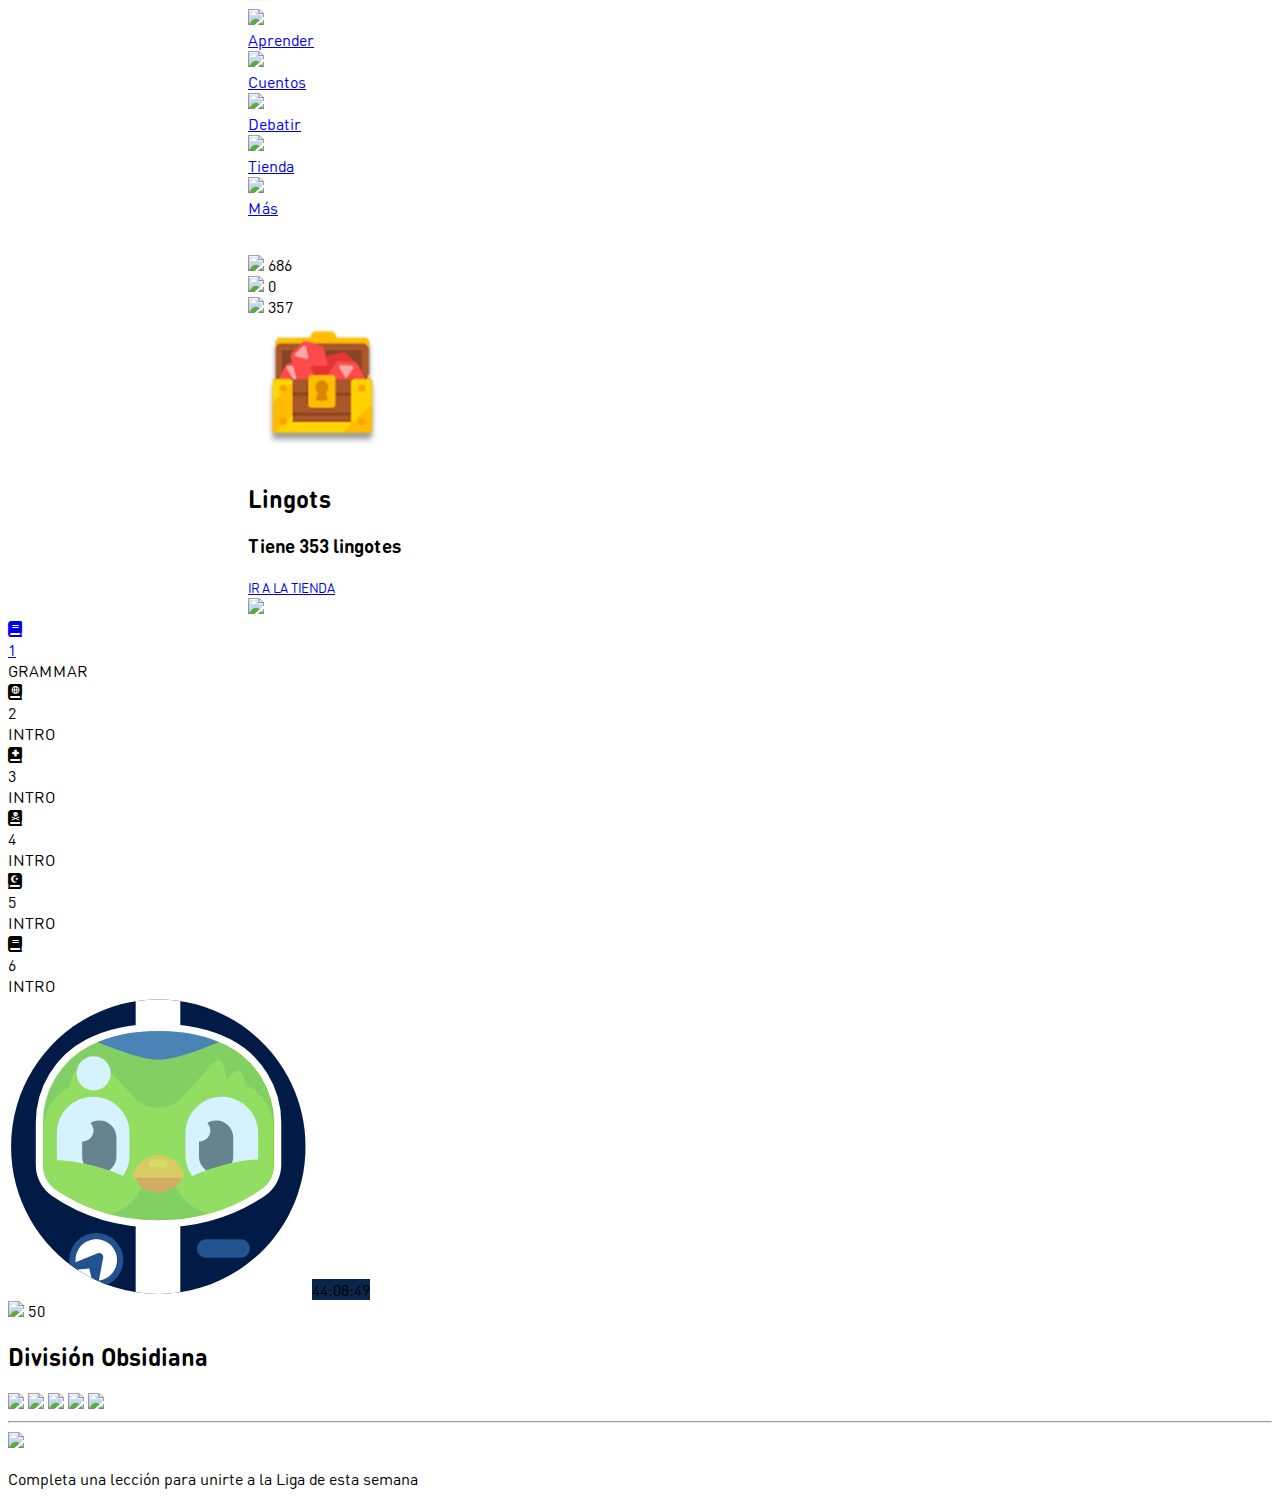
==== learn.html @ 3ad8a53b "FlashCards" ====
<!DOCTYPE html>
<html lang="en">

<head>
    <meta charset="UTF-8" />
    <meta http-equiv="X-UA-Compatible" content="IE=edge" />
    <meta name="viewport" content="width=device-width, initial-scale=1.0" />
    <title>Document</title>
    <link rel="stylesheet" href="./assets/css/style.css">
    <!--FONT AWESOME-->
    <link rel="stylesheet" href="https://cdnjs.cloudflare.com/ajax/libs/font-awesome/6.0.0-beta3/css/all.min.css" />
    <!--TAILWIND-->
    <script src="https://cdn.tailwindcss.com"></script>
    <script src="./assets/js/tailwind.js"></script>
</head>

<body class="overflow-x-hidden">
    <header class="">
        <nav class="relative w-full flex flex-wrap items-center justify-between py-3 bg-slate-50 shadow-lg container__duolingo">
            <a class="hidden md:block" data-test="home-nav" href="./learn.html">
                <span class="flex items-center">
                    <div class="">
                        <img class="" src="//d35aaqx5ub95lt.cloudfront.net/vendor/85a54b84f53cfe25fc8d9ff17e5a60f3.svg">
                    </div>
                    <span class="font-bold text-sm uppercase hidden xl:block text-color1">Aprender</span>
                </span>
            </a>

            <a class="hidden md:block" data-test="stories-nav" href="./stories.html">
                <span class="flex items-center">
                    <div class="">
                        <img class="" src="//d35aaqx5ub95lt.cloudfront.net/vendor/b30ce49d39c308bb3031647f31f6c3e9.svg">
                    </div>
                    <span class="font-bold text-sm uppercase hidden xl:block text-color5">Cuentos</span>
                </span>
            </a>

            <a class="hidden md:block" data-test="discussion-nav" href="https://forum.duolingo.com/">
                <span class="flex items-center">
                    <div class="">
                        <img class="" src="//d35aaqx5ub95lt.cloudfront.net/vendor/3a52db17e82dec8386d05d126754cefd.svg">
                    </div>
                    <span class="font-bold text-sm uppercase hidden xl:block text-color5">Debatir</span>
                </span>
            </a>

            <a class="hidden md:block" data-test="shop-nav" href="./shop.html">
                <span class="flex items-center">
                    <div class="">
                        <img class="" src="//d35aaqx5ub95lt.cloudfront.net/vendor/25f750f861cdffc01551d728938be59b.svg">
                    </div>
                    <span class="font-bold text-sm uppercase hidden xl:block text-color5">Tienda</span>
                </span>
            </a>

            <a class="hidden md:block" data-test="more-nav" href="./more.html">
                <span class="flex items-center">
                    <div class="">
                        <img class=" "
                            src="//d35aaqx5ub95lt.cloudfront.net/vendor/d3f3ad5d80a9a934e00054f56ec5fbe9.svg">
                    </div>
                    <span class="font-bold text-sm uppercase hidden xl:block text-color5">Más</span>
                </span>
            </a>

            <div class="" data-test="courses-menu">
                <span class="">
                    <svg viewBox="0 0 82 66" style="height: 32.1951px; width: 40px;">
                        <image height="2970"
                            href="//d35aaqx5ub95lt.cloudfront.net/vendor/5874b1f23287dfed314f469f7e980b66.svg"
                            width="82"
                            xlink:href="//d35aaqx5ub95lt.cloudfront.net/vendor/5874b1f23287dfed314f469f7e980b66.svg">
                        </image>
                    </svg>
                </span>
            </div>

            <div class="" data-test="crown-menu">
                <span class="flex items-center">
                    <img class="" src="//d35aaqx5ub95lt.cloudfront.net/vendor/b3ede3d53c932ee30d981064671c8032.svg">
                    <span class="font-bold text-sm uppercase text-color2" data-test="crown-stat">686</span>
                </span>
            </div>

            <div class="" data-test="streak-menu">
                <span class="flex items-center">
                    <img class="" data-test="imageStreakEmpty"
                        src="//d35aaqx5ub95lt.cloudfront.net/vendor/ba95e6081679d9d7e8c132da5cfce1ec.svg">
                    <span class="font-bold text-sm uppercase text-color3" data-test="streak-stat">0</span>
                </span>
            </div>
            <!--SUBITEM-->
            <div class="" data-test="lingot-menu">
                <span class="flex items-center md:relative"  onmouseover="subitem_lingots()">
                    <img class="" src="//d35aaqx5ub95lt.cloudfront.net/vendor/aed279fcbad509208b45ca7a17f3e8dc.svg">
                    <span class="font-bold text-sm uppercase text-color4 hover:cursor-context-menu" data-test="lingot-stat">357</span>
                    <div class="absolute bg-white md:border-solid md:border-2 border-color3 rounded-lg w-full md:w-80 h-30 p-3 z-[100] flex left-0 top-[4.5rem] md:-left-60 md:top-12 subitem hidden" id="subitem-lingots">
                        <div class="w-24">
                            <img src="./assets/image/png/cofre-msg.png" alt="">
                        </div>
                        <div>
                            <h2>Lingots</h2>
                            <h3>Tiene 353 lingotes</h3>
                            <small class="text-color1 font-bold"><a href="tienda.html">IR A LA TIENDA</a></small>
                        </div>
                    </div>
                </span>
            </div>
            <!--END SUBITEM-->
            <div class="" data-test="profile-dropdown">
                <span class="">
                    <img class="rounded-full"
                        src="//duolingo-images.s3.amazonaws.com/avatars/478959308/9FaexnMEgB/medium">
                </span>
            </div>
        </nav>
    </header>

    <section class="container py-12 grid grid-cols-1 lg:grid-cols-2 gap-16 lg:max-w-max">
        <main class="container__card grid gap:0 md:gap-5 grid-cols-[1fr_0.2fr]">
            <section class="">
                <!--GROUP CARD 1-->
                <div class="flex justify-center pb-8 gap-4">
                    <!--INDIVIDUAL CARD-->
                    <div class="col-start-3 flex flex-col items-center">
                        <a class="rounded-full border-solid border-8 border-color5 relative" href="./Grammar/plural.html">
                            <div
                                class=" bg-color1 rounded-full w-24 h-24 border-solid border-8 border-white flex items-center justify-center  hover:bg-color2">
                                <i class="fa fa-book text-5xl text-white"></i>
                            </div>
                            <span
                                class="absolute w-7 h-7 p-0 rounded-full flex items-center justify-center bg-color2 text-white text-xs z-50 font-bold bottom-1 -right-3">1</span>
                        </a>
                        <div class="font-bold">GRAMMAR</div>
                    </div>
                    <!--END INDIVIDUAL CARD-->
                </div>
                <!--END GROUP CARD 1-->

                <!--GROUP CARD 2-->
                <div class="flex justify-center pb-8 gap-4">
                    <!--INDIVIDUAL CARD-->
                    <div class="col-start-2 flex flex-col items-center">
                        <div class="rounded-full border-solid border-8 border-color5 relative">
                            <div
                                class=" bg-color1 rounded-full w-24 h-24 border-solid border-8 border-white flex items-center justify-center">
                                <i class="fa fa-book-atlas text-5xl text-white"></i>
                            </div>
                            <span
                                class="absolute w-7 h-7 p-0 rounded-full flex items-center justify-center bg-color2 text-white text-xs z-50 font-bold bottom-1 -right-3">2</span>
                        </div>
                        <div class="font-bold">INTRO</div>
                    </div>
                    <!--END INDIVIDUAL CARD-->
                    <!--INDIVIDUAL CARD-->
                    <div class="col-start-4 flex flex-col items-center">
                        <div class="rounded-full border-solid border-8 border-color5 relative">
                            <div
                                class=" bg-color1 rounded-full w-24 h-24 border-solid border-8 border-white flex items-center justify-center">
                                <i class="fa fa-book-medical text-5xl text-white"></i>
                            </div>
                            <span
                                class="absolute w-7 h-7 p-0 rounded-full flex items-center justify-center bg-color2 text-white text-xs z-50 font-bold bottom-1 -right-3">3</span>
                        </div>
                        <div class="font-bold">INTRO</div>
                    </div>
                    <!--END INDIVIDUAL CARD-->
                </div>
                <!--END GROUP CARD 2-->

                <!--GROUP CARD 3-->
                <div class="flex justify-center pb-8 gap-4">
                    <!--INDIVIDUAL CARD-->
                    <div class="col-start-1 flex flex-col items-center">
                        <div class="rounded-full border-solid border-8 border-color5 relative">
                            <div
                                class=" bg-color1 rounded-full w-24 h-24 border-solid border-8 border-white flex items-center justify-center">
                                <i class="fa fa-book-dead text-5xl text-white"></i>
                            </div>
                            <span
                                class="absolute w-7 h-7 p-0 rounded-full flex items-center justify-center bg-color2 text-white text-xs z-50 font-bold bottom-1 -right-3">4</span>
                        </div>
                        <div class="font-bold">INTRO</div>
                    </div>
                    <!--END INDIVIDUAL CARD-->
                    <!--INDIVIDUAL CARD-->
                    <div class="col-start-3 flex flex-col items-center">
                        <div class="rounded-full border-solid border-8 border-color5 relative">
                            <div
                                class=" bg-color1 rounded-full w-24 h-24 border-solid border-8 border-white flex items-center justify-center">
                                <i class="fa fa-book-quran text-5xl text-white"></i>
                            </div>
                            <span
                                class="absolute w-7 h-7 p-0 rounded-full flex items-center justify-center bg-color2 text-white text-xs z-50 font-bold bottom-1 -right-3">5</span>
                        </div>
                        <div class="font-bold">INTRO</div>
                    </div>
                    <!--END INDIVIDUAL CARD-->
                    <!--INDIVIDUAL CARD-->
                    <div class="col-start-5 flex flex-col items-center">
                        <div class="rounded-full border-solid border-8 border-color5 relative">
                            <div
                                class=" bg-color1 rounded-full w-24 h-24 border-solid border-8 border-white flex items-center justify-center">
                                <i class="fa fa-book text-5xl text-white"></i>
                            </div>
                            <span
                                class="absolute w-7 h-7 p-0 rounded-full flex items-center justify-center bg-color2 text-white text-xs z-50 font-bold bottom-1 -right-3">6</span>
                        </div>
                        <div class="font-bold">INTRO</div>
                    </div>
                    <!--END INDIVIDUAL CARD-->
                </div>
                <!--END GROUP CARD 3-->

            </section>

            <section class="flex flex-col items-center p-0">
                <object type="image/svg+xml" data="apple.svg" class="my-2 relative flex justify-center">
                    <img src="./assets/image/svg/img1.svg" alt="" class="max-w-[4rem]">
                    <span class="text-color2 font-bold px-2 pb-1 rounded-full absolute -bottom-4"
                        style="background: rgb(9, 38, 77);">44:08:49</span>
                </object>
                <div class="border-solid border-2 rounded-full my-5 relative flex justify-center">
                    <img src="//d35aaqx5ub95lt.cloudfront.net/images/a5a2ee66cff210ccdb79df7b1ae2ec85.svg" class="p-1">
                    <span class="text-white bg-color4 font-bold px-3 pb-1 rounded-full absolute -bottom-5">50</span>
                </div>
            </section>
        </main>

        <section>
            <div class="border-solid border-2 border-color3 p-5 rounded-[1.5rem] hidden lg:block">
                <h2 class="font-bold text-2xl">División Obsidiana</h2>
                <div class="flex justify-center gap-4 py-8">
                    <img src="//d35aaqx5ub95lt.cloudfront.net/images/leagues/badge_emerald_blank.svg">
                    <img src="//d35aaqx5ub95lt.cloudfront.net/images/leagues/badge_amethyst_blank.svg">
                    <img src="//d35aaqx5ub95lt.cloudfront.net/images/leagues/badge_pearl_blank.svg">
                    <img src="//d35aaqx5ub95lt.cloudfront.net/images/leagues/badge_obsidian.svg">
                    <img src="//d35aaqx5ub95lt.cloudfront.net/images/leagues/badge_locked.svg">
                </div>
                <hr class="bg-color3 border-solid border-[0.1rem] border-color3 -mx-5 ">
                <div class="flex flex-col justify-center gap-4 py-12">
                    <img class="w-32 mx-auto" src="//d35aaqx5ub95lt.cloudfront.net/images/leagues/duo_sleeping.svg">
                    <p class="">Completa una lección para unirte a la Liga de esta semana</p>
                </div>
            </div>
        </section>
    </section>


    <script src="./assets/js/style.js"></script>
    <script src="./assets/js/subitem.js"></script>
</body>

</html>
---- assets/css/style.css ----
@import url("https://fonts.googleapis.com/css2?family=Glory:ital,wght@0,50;0,200;0,300;0,400;0,500;0,600;0,700;0,800;1,100;1,200;1,300;1,400;1,500;1,600;1,700;1,800&display=swap");
@import url("https://fonts.googleapis.com/css2?family=Josefin+Sans:ital,wght@0,100;0,200;0,300;0,400;0,500;0,600;0,700;1,100;1,200;1,300;1,400;1,500;1,600;1,700&display=swap");
@import url("https://fonts.googleapis.com/css2?family=Bungee&display=swap");
@import url("https://fonts.googleapis.com/css2?family=Rammetto+One&display=swap");
@import url("https://fonts.googleapis.com/css2?family=Fira+Code:wght@300&display=swap");
@import url("https://fonts.googleapis.com/css2?family=Poppins:ital,wght@0,100;0,200;0,300;0,400;0,500;0,600;0,700;0,800;0,900;1,100;1,200;1,300;1,400;1,500;1,600;1,700;1,800;1,900&display=swap");
@import url("https://fonts.googleapis.com/css2?family=Rubik:ital,wght@0,300;0,400;0,500;0,600;0,700;0,800;0,900;1,300;1,400;1,500;1,600;1,700;1,800;1,900&display=swap");

@import "./font.css";

:root {
  --color1: #1cb0f6;
  --color2: #ffc800;
  --color3: #e5e5e5;
  --color4: #ff4b4b;
  --color5: #afafaf;
  --ring: #0084f0;

  /* =================
* FONTS *
=================*/
  --font-title: "Rubik", cursive;
  --font-subtitle: "Poppins", cursive;
  --font-body: "DINRoundPro", sans-serif;
  --font-banner: "Josefin Sans", cursive;
  --font-logo: "Rammetto One", cursive;
  --font-code: "Fira Code", monospace;
}

.font-title {
  font-family: var(--font-title);
  font-weight: bolder;
}
.font-subtitle {
  font-family: var(--font-subtitle);
  font-weight: bolder;
}

* {
  font-family: var(--font-body);
}
.container__duolingo {
  padding-left: 1rem;
  padding-right: 2rem;
}

nav {
  zoom: 0.8;
}
.container__card {
  zoom: 0.5;
}
table {
  border: 1px solid var(--color5);
  border-color: var(--color5) !important;
  border-collapse: separate !important;
  border-left: 0;
  border-radius: 12px;
  border-spacing: 0px;
  margin: 1rem;
}
thead {
  vertical-align: middle;
  border-collapse: separate;
  background-color: var(--color3);
}

th,
td {
  padding: 10px 6px;
  text-align: left;
  vertical-align: top;
  border-left: 1px solid var(--color5);
  border-bottom: 1px solid var(--color5);
}

thead:first-child tr:first-child th:first-child,
tbody:first-child tr:first-child td:first-child {
  border-radius: 12px 0 0 0;
}
tbody:last-child tr:last-child td:first-child {
  border-radius: 0 0 0 12px;
  border-bottom: none;
}
tbody:last-child tr:last-child td:last-child {
  border-radius: 0 0 12px 0;
  border-bottom: none;
}
thead:first-child tr:last-child th:last-child {
  border-radius: 0 12px 0 0;
}

/**/
.flip-card {
  background-color: transparent;
  width: 15rem;
  height: 15rem;
  perspective: 1000px;
  margin: 1rem;
}

.flip-card-inner {
  position: relative;
  width: 100%;
  height: 100%;
  text-align: center;
  transition: transform 0.6s;
  transform-style: preserve-3d;
  box-shadow: 0 4px 8px 0 rgba(0, 0, 0, 0.2);
}

.flip-card:hover .flip-card-inner {
  transform: rotateY(180deg);
}

.flip-card-front,
.flip-card-back {
  position: absolute;
  width: 100%;
  height: 100%;
  -webkit-backface-visibility: hidden;
  backface-visibility: hidden;
  display: flex;
  align-items: center;
  justify-content: space-evenly;
  font-size:1.5rem;
  padding:0.5rem;
}

.flip-card-front {
  background-color: var(--color1);
  border: 6px solid var(--color2);
  box-shadow: 6px 6px var(--color1);
  color: white;
}

.flip-card-back {
  background-color: var(--color2);
  border: 6px solid var(--color1);
  box-shadow: 6px 6px var(--color2);
  color: black;
  transform: rotateY(180deg);
}
/**/

@media (min-width: 285px) {
  nav {
    zoom: 0.8;
  }
  .container__card {
    zoom: 0.65;
  }
}
@media (min-width: 360px) {
  nav {
    zoom: 0.9;
  }
  .container__card {
    zoom: 0.8;
  }
}

@media (min-width: 450px) {
  nav {
    zoom: 1;
  }
  .container__card {
    zoom: 1;
  }
}
/**MD**/
@media (min-width: 768px) {
  .subitem:before {
    content: "";
    position: absolute;
    width: 0;
    height: 0;
    bottom: 100%;
    left: 15.5em;
    border: 0.75rem solid transparent;
    border-top: none;
    border-bottom-color: #fff;
    filter: drop-shadow(0 -0.0625rem 0.0625rem var(--color5));
  }
}
/**LG**/
@media (min-width: 1024px) {
  .container__duolingo {
    padding-left: 8rem;
    padding-right: 8rem;
  }
}
/**XL**/
@media (min-width: 1280px) {
  .container__duolingo {
    padding-left: 15rem;
    padding-right: 15rem;
  }
}
/**2XL**/
@media (min-width: 1536px) {
  .container__duolingo {
    padding-left: 20rem;
    padding-right: 20rem;
  }
}
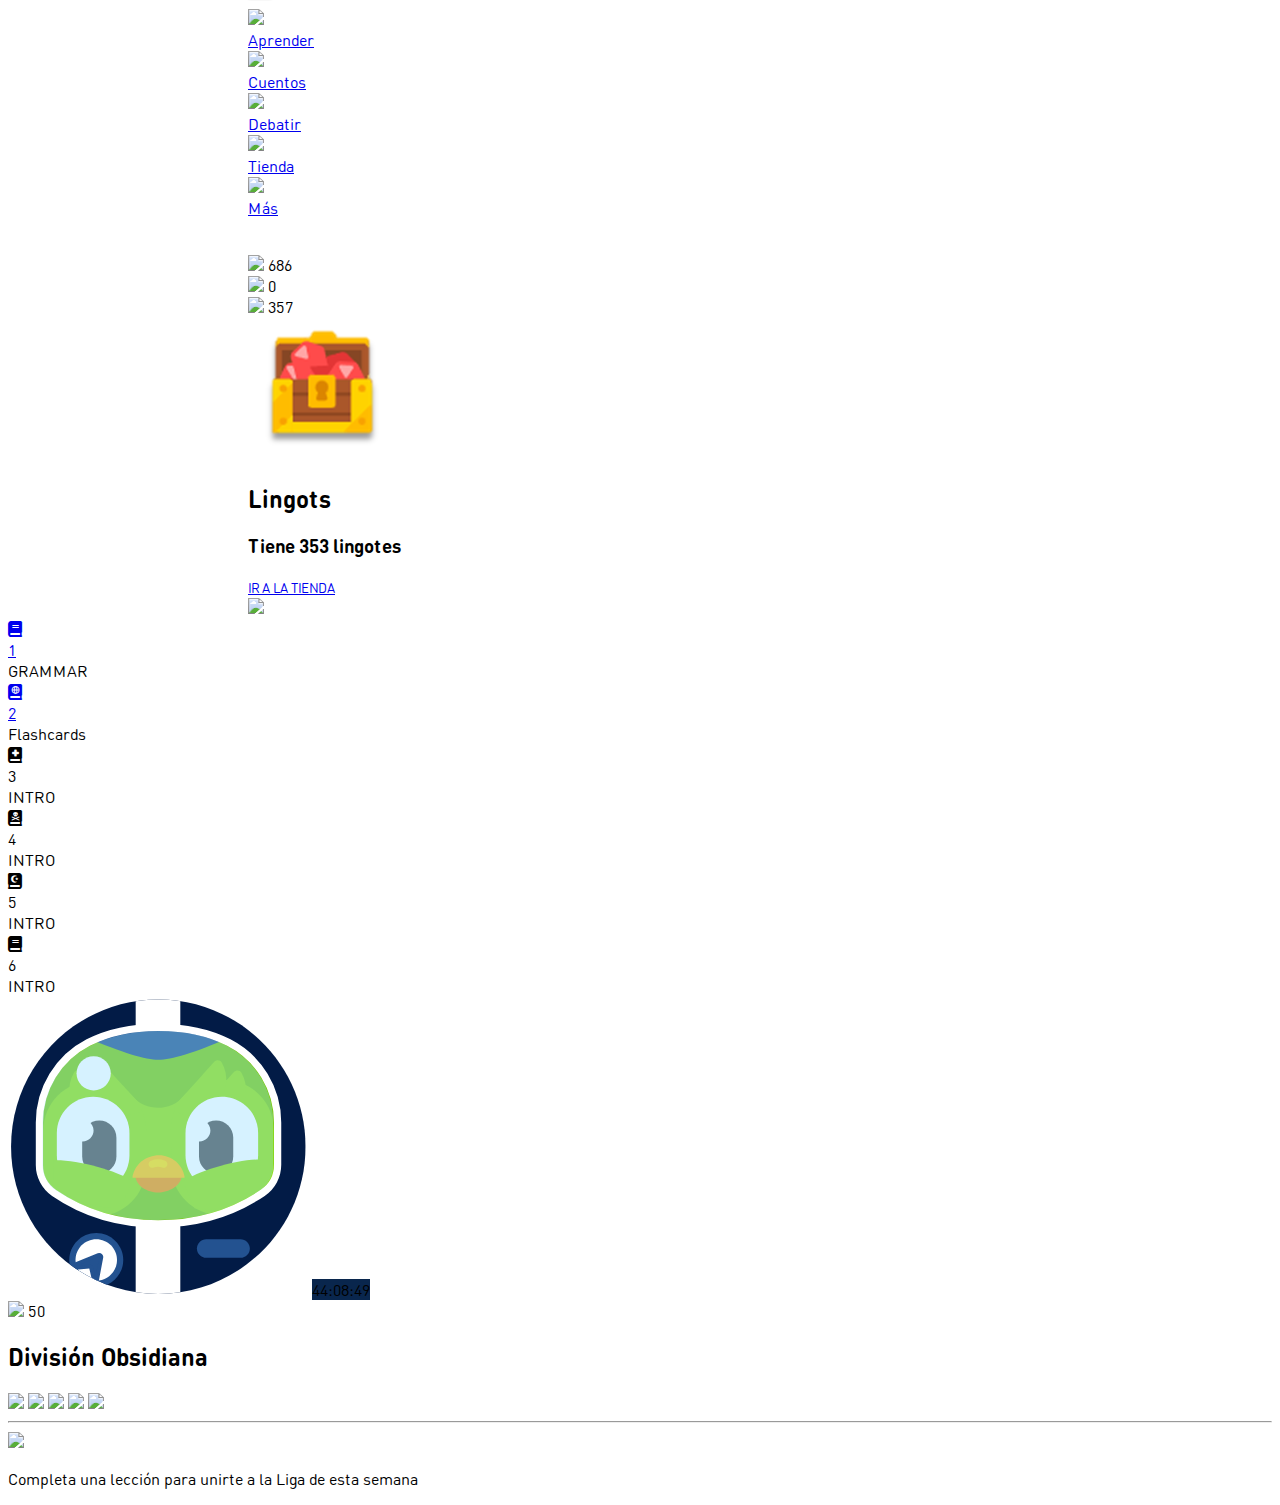
==== commit 9b95d719: "Learn.html" ====
--- a/learn.html
+++ b/learn.html
@@ -141,15 +141,15 @@
                 <div class="flex justify-center pb-8 gap-4">
                     <!--INDIVIDUAL CARD-->
                     <div class="col-start-2 flex flex-col items-center">
-                        <div class="rounded-full border-solid border-8 border-color5 relative">
+                        <a class="rounded-full border-solid border-8 border-color5 relative" href="./Flashcard/flashcard.html">
                             <div
                                 class=" bg-color1 rounded-full w-24 h-24 border-solid border-8 border-white flex items-center justify-center">
                                 <i class="fa fa-book-atlas text-5xl text-white"></i>
                             </div>
                             <span
                                 class="absolute w-7 h-7 p-0 rounded-full flex items-center justify-center bg-color2 text-white text-xs z-50 font-bold bottom-1 -right-3">2</span>
-                        </div>
-                        <div class="font-bold">INTRO</div>
+                        </a>
+                        <div class="font-bold">Flashcards</div>
                     </div>
                     <!--END INDIVIDUAL CARD-->
                     <!--INDIVIDUAL CARD-->
--- a/assets/css/style.css
+++ b/assets/css/style.css
@@ -97,6 +97,7 @@
   height: 15rem;
   perspective: 1000px;
   margin: 1rem;
+  cursor: context-menu;
 }
 
 .flip-card-inner {
@@ -104,7 +105,7 @@
   width: 100%;
   height: 100%;
   text-align: center;
-  transition: transform 0.6s;
+  transition: transform 0.2s;
   transform-style: preserve-3d;
   box-shadow: 0 4px 8px 0 rgba(0, 0, 0, 0.2);
 }
@@ -112,7 +113,6 @@
 .flip-card:hover .flip-card-inner {
   transform: rotateY(180deg);
 }
-
 .flip-card-front,
 .flip-card-back {
   position: absolute;
@@ -132,6 +132,7 @@
   border: 6px solid var(--color2);
   box-shadow: 6px 6px var(--color1);
   color: white;
+  text-transform:uppercase;
 }
 
 .flip-card-back {
@@ -140,6 +141,8 @@
   box-shadow: 6px 6px var(--color2);
   color: black;
   transform: rotateY(180deg);
+  display: fkex;
+  flex-direction: column;
 }
 /**/
 
